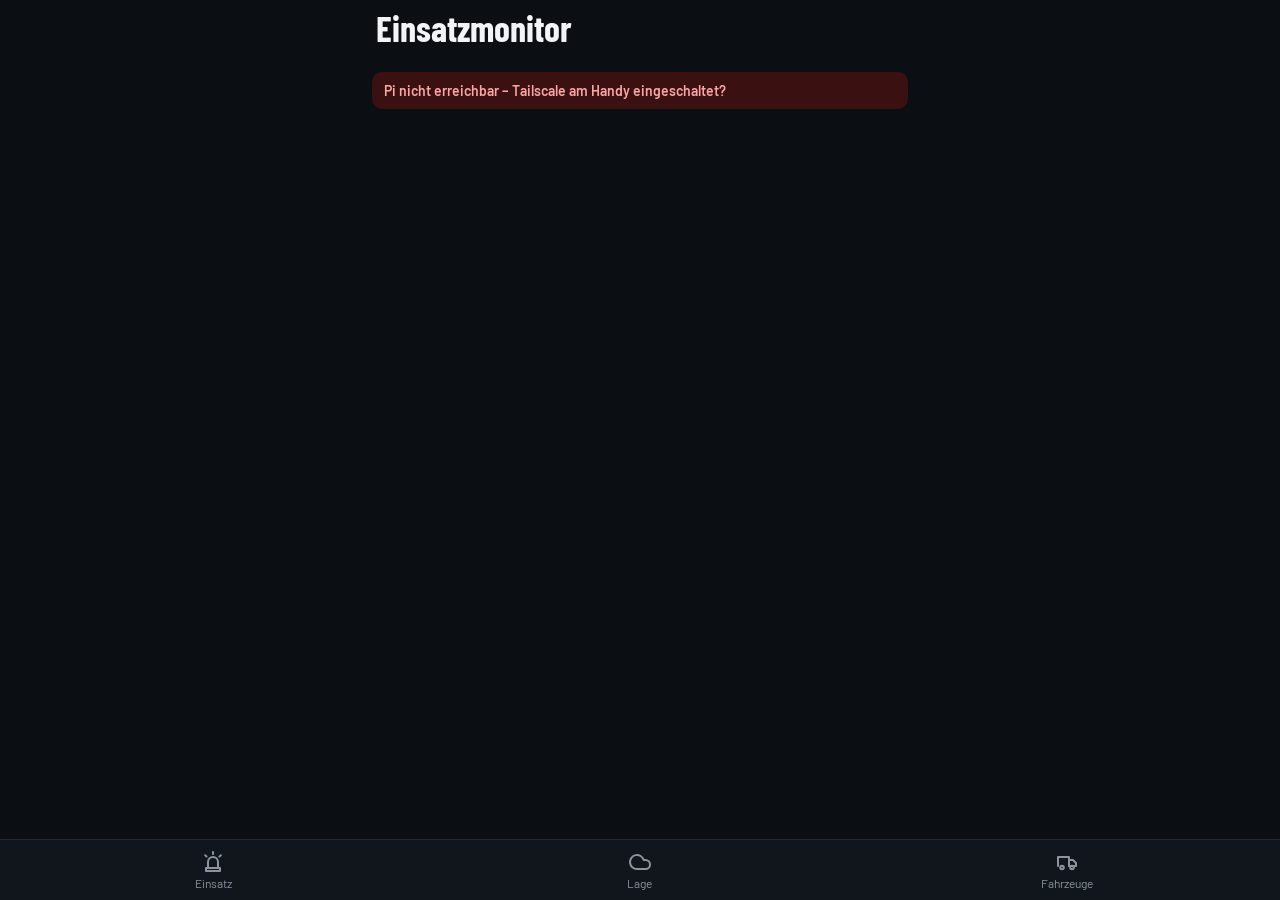
==== mobil/index.html @ 3425c5f1 "Handy-Ansicht des Einsatzmonitors (mobil/): lokaler Server am Pi, nur über Tailscale erreichbar (v0." ====
<!DOCTYPE html>
<html lang="de">
<head>
<meta charset="utf-8">
<meta name="viewport" content="width=device-width, initial-scale=1, viewport-fit=cover">
<meta name="theme-color" content="#0B0E13">
<meta name="apple-mobile-web-app-capable" content="yes">
<meta name="mobile-web-app-capable" content="yes">
<meta name="apple-mobile-web-app-status-bar-style" content="black-translucent">
<meta name="apple-mobile-web-app-title" content="Einsatz">
<meta name="referrer" content="no-referrer">
<link rel="manifest" href="/manifest.webmanifest">
<link rel="apple-touch-icon" href="/icon-180.png">
<title>Einsatzmonitor</title>
<style>
@font-face { font-family: B; font-weight: 400; src: url(/fonts/barlow-latin-400-normal.woff2) format('woff2'); font-display: swap; }
@font-face { font-family: B; font-weight: 500; src: url(/fonts/barlow-latin-500-normal.woff2) format('woff2'); font-display: swap; }
@font-face { font-family: B; font-weight: 600; src: url(/fonts/barlow-latin-600-normal.woff2) format('woff2'); font-display: swap; }
@font-face { font-family: B; font-weight: 700; src: url(/fonts/barlow-latin-700-normal.woff2) format('woff2'); font-display: swap; }
@font-face { font-family: BC; font-weight: 600; src: url(/fonts/barlow-condensed-latin-600-normal.woff2) format('woff2'); font-display: swap; }
@font-face { font-family: BC; font-weight: 700; src: url(/fonts/barlow-condensed-latin-700-normal.woff2) format('woff2'); font-display: swap; }
@font-face { font-family: BC; font-weight: 800; src: url(/fonts/barlow-condensed-latin-800-normal.woff2) format('woff2'); font-display: swap; }
:root { --bg: #0B0E13; --karte: #161B23; --tief: #0F1319; --linie: #222935; --text: #F2F4F7; --grau: #A9B1BC; --grau2: #6B7684;
  --gruen: #22C55E; --gelb: #FACC15; --orange: #FB923C; --rot: #EF4444; }
* { box-sizing: border-box; -webkit-tap-highlight-color: transparent; }
html, body { margin: 0; background: var(--bg); color: var(--text); font-family: B, -apple-system, BlinkMacSystemFont, sans-serif; }
body { padding-bottom: calc(70px + env(safe-area-inset-bottom)); min-height: 100vh; }
.cond { font-family: BC, 'Arial Narrow', sans-serif; }
#app { max-width: 560px; margin: 0 auto; }
.kopf { padding: calc(env(safe-area-inset-top) + 10px) 16px 14px; }
main { padding: 12px; display: grid; gap: 12px; }
.card { background: var(--karte); border-radius: 14px; padding: 14px; }
.lab { font-size: 12px; font-weight: 600; letter-spacing: 2px; color: var(--grau); text-transform: uppercase; margin-bottom: 8px; }
.leer { color: var(--grau); font-size: 14px; }
.hinweis { margin: 12px 12px 0; padding: 10px 12px; border-radius: 10px; font-size: 14px; font-weight: 600; background: #3B2A0A; color: #FCD34D; }
.hinweis.rot { background: #3A1010; color: #FCA5A5; }

/* Alarmband */
.band .z1 { display: flex; align-items: baseline; gap: 10px; flex-wrap: wrap; }
.stufe { font-family: BC; font-weight: 800; font-size: 46px; line-height: 1; }
.art { font-family: BC; font-weight: 700; font-size: 26px; line-height: 1.1; }
.band .z2 { display: flex; justify-content: space-between; align-items: center; margin-top: 8px; font-size: 15px; opacity: .95; gap: 8px; }
.timer { font-family: BC; font-weight: 700; font-size: 22px; background: rgba(0,0,0,.25); padding: 2px 10px; border-radius: 6px; }
.band.hell { color: #111827; } .band.hell .timer { background: rgba(0,0,0,.12); }
.mehr { display: flex; gap: 6px; margin-top: 10px; }
.mehr button { font: inherit; font-weight: 700; font-size: 13px; padding: 4px 10px; border-radius: 999px; border: 1px solid rgba(255,255,255,.5); background: transparent; color: inherit; }
.mehr button.an { background: rgba(255,255,255,.9); color: #111827; }

.strasse { font-family: BC; font-weight: 700; font-size: 30px; line-height: 1.05; }
.stadt { font-size: 16px; color: #C8CFD8; margin-top: 2px; }
.zusatz { margin-top: 8px; font-size: 14px; color: var(--gelb); }
.karte { position: relative; height: 200px; border-radius: 10px; margin-top: 12px; overflow: hidden; background: #E9E5DC; }
.karte img { position: absolute; width: 256px; height: 256px; }
.karte .pin { position: absolute; left: 50%; top: 50%; width: 30px; height: 40px; transform: translate(-50%, -100%); }
.karte .nav { position: absolute; right: 8px; bottom: 8px; background: #fff; color: #111; font-weight: 700; font-size: 14px; padding: 8px 12px; border-radius: 8px; box-shadow: 0 2px 6px rgba(0,0,0,.35); text-decoration: none; }
.karte .keine { position: absolute; inset: 0; display: flex; align-items: center; justify-content: center; color: #555; font-size: 14px; }
.mb { font-size: 15px; color: #DDE2E8; line-height: 1.4; }
.chips { display: flex; flex-wrap: wrap; gap: 6px; margin-top: 10px; }
.chip { font-size: 13px; font-weight: 600; padding: 3px 8px; border-radius: 6px; background: #2A3340; }
.chip.warn { background: #F97316; color: #fff; } .chip.stop { background: #DC2626; color: #fff; }

.ampel { display: flex; align-items: center; gap: 12px; flex-wrap: wrap; }
.ampel .dot { width: 18px; height: 18px; border-radius: 50%; flex: none; }
.ampel b { font-family: BC; font-size: 26px; font-weight: 700; }
.ampel span { color: var(--grau); font-size: 14px; }
.zahlen { display: grid; grid-template-columns: repeat(auto-fit, minmax(64px, 1fr)); gap: 8px; margin-top: 12px; }
.zahl { background: var(--tief); border-radius: 10px; padding: 8px 4px; text-align: center; }
.zahl .n { font-family: BC; font-weight: 800; font-size: 30px; line-height: 1; }
.zahl .t { font-size: 11px; color: var(--grau); margin-top: 2px; }
.p { display: flex; align-items: center; gap: 8px; padding: 9px 0; border-top: 1px solid var(--linie); }
.p:first-child { border-top: 0; }
.p .r { width: 24px; flex: none; color: var(--grau2); font-family: BC; font-weight: 700; font-size: 18px; }
.p .nm { font-weight: 600; font-size: 16px; flex: 1; min-width: 0; }
.p .nm small { display: block; color: var(--grau); font-weight: 500; font-size: 12px; }
.tags { display: flex; gap: 4px; flex-wrap: wrap; justify-content: flex-end; }
.f { font-family: BC; font-weight: 700; font-size: 13px; padding: 2px 6px; border-radius: 4px; }
.p.nein { opacity: .45; } .p.nein .nm { text-decoration: line-through; }
.offen { color: var(--grau); font-size: 13px; padding-top: 10px; border-top: 1px solid var(--linie); margin-top: 4px; }

/* Lage */
.uhr { font-family: BC; font-weight: 700; font-size: 58px; line-height: 1; }
.dat { color: var(--grau); font-size: 15px; margin-top: 2px; }
.wet { display: flex; gap: 12px; align-items: center; margin-top: 10px; font-size: 15px; color: #DDE2E8; }
.wet b { font-family: BC; font-size: 32px; color: var(--text); }
.ruhig { display: flex; align-items: center; gap: 10px; font-weight: 600; font-size: 16px; }
.ruhig .dot { width: 12px; height: 12px; border-radius: 50%; background: var(--gruen); }
.zeile { display: flex; gap: 10px; padding: 9px 0; border-top: 1px solid var(--linie); font-size: 15px; align-items: baseline; }
.zeile:first-of-type, .lab + .zeile { border-top: 0; }
.zeile .d { width: 84px; flex: none; color: var(--grau); font-size: 13px; }
.zeile .w { flex: 1; min-width: 0; }
.zeile .w small { display: block; color: var(--grau); font-size: 13px; }
.cd { font-family: BC; font-weight: 700; font-size: 13px; padding: 1px 6px; border-radius: 4px; margin-right: 6px; }
.eigen { color: #FDBA74; font-weight: 700; }
.knopf { display: block; text-align: center; font: inherit; font-weight: 700; font-size: 15px; padding: 12px; border-radius: 10px; border: 0; background: #B3122E; color: #fff; text-decoration: none; width: 100%; }
.knopf.grau { background: #2A3340; }

/* Fahrzeuge */
.fzk .k { display: flex; align-items: baseline; gap: 10px; }
.fzk .k b { font-family: BC; font-size: 26px; font-weight: 800; }
.fzk .st { font-weight: 700; font-size: 15px; }
.fzk .det { color: #DDE2E8; font-size: 14px; margin-top: 6px; }
.fzk .pk { display: inline-block; margin-top: 10px; font-size: 13px; font-weight: 600; padding: 3px 8px; border-radius: 6px; background: #2A3340; color: var(--grau); }
.pk-bald { background: #3B2A0A !important; color: #FCD34D !important; } .pk-rot { background: #3A1010 !important; color: #FCA5A5 !important; }
.fahrten { margin-top: 10px; }
.g { color: #4ADE80; } .y { color: var(--gelb); } .o { color: var(--orange); } .r { color: #F87171; }

.fuss { text-align: center; font-size: 12px; color: var(--grau2); padding: 4px 12px 12px; }
.tabbar { position: fixed; left: 0; right: 0; bottom: 0; display: grid; grid-template-columns: repeat(3, 1fr); background: #11151C; border-top: 1px solid var(--linie);
  padding: 6px 0 calc(6px + env(safe-area-inset-bottom)); text-align: center; z-index: 5; }
.tabbar button { font: inherit; font-size: 12px; color: #8A94A3; background: none; border: 0; padding: 4px 0; position: relative; }
.tabbar button.an { color: #fff; font-weight: 700; }
.tabbar svg { display: block; margin: 0 auto 2px; width: 24px; height: 24px; }
.tabbar .punkt { position: absolute; top: 2px; left: calc(50% + 8px); width: 10px; height: 10px; border-radius: 50%; background: var(--rot); box-shadow: 0 0 8px var(--rot); }
[hidden] { display: none !important; }
</style>
</head>
<body>
<div id="app"><div class="kopf"><div class="leer">wird geladen …</div></div></div>
<nav class="tabbar">
  <button type="button" data-tab="einsatz"><svg viewBox="0 0 24 24" fill="none" stroke="currentColor" stroke-width="2" stroke-linecap="round" stroke-linejoin="round"><path d="M7 18v-6a5 5 0 0 1 10 0v6"/><path d="M5 21h14v-3H5z"/><path d="M12 2v2M4.2 5.2l1.4 1.4M19.8 5.2l-1.4 1.4"/></svg>Einsatz<span class="punkt" hidden></span></button>
  <button type="button" data-tab="lage"><svg viewBox="0 0 24 24" fill="none" stroke="currentColor" stroke-width="2" stroke-linecap="round" stroke-linejoin="round"><path d="M17.5 19H9a7 7 0 1 1 6.7-9h1.8a4.5 4.5 0 1 1 0 9Z"/></svg>Lage</button>
  <button type="button" data-tab="fahrzeuge"><svg viewBox="0 0 24 24" fill="none" stroke="currentColor" stroke-width="2" stroke-linecap="round" stroke-linejoin="round"><path d="M3 16V7h11v9"/><path d="M14 10h4l3 3v3h-7"/><circle cx="7" cy="17.5" r="1.8"/><circle cx="17" cy="17.5" r="1.8"/></svg>Fahrzeuge</button>
</nav>
<script>
(() => {
  // ---------- Hilfen ----------
  const $ = (s) => document.querySelector(s);
  const h = (tag, cls, kids, style) => {
    const e = document.createElement(tag);
    if (cls) e.className = cls;
    if (style) Object.assign(e.style, style);
    (kids || []).forEach((k) => { if (k == null || k === '' || k === false) return; e.appendChild(typeof k === 'string' || typeof k === 'number' ? document.createTextNode(String(k)) : k); });
    return e;
  };
  const norm = (s) => String(s || '').normalize('NFD').replace(/[̀-ͯ]/g, '').replace(/\s+/g, '').toLowerCase();
  const pad = (n) => String(n).padStart(2, '0');
  const WT = ['So', 'Mo', 'Di', 'Mi', 'Do', 'Fr', 'Sa'];
  const hhmm = (t) => { const d = new Date(t); return pad(d.getHours()) + ':' + pad(d.getMinutes()); };
  const tagKurz = (t) => { const d = new Date(t); return WT[d.getDay()] + ' ' + pad(d.getDate()) + '.' + pad(d.getMonth() + 1) + '.'; };
  const gleicherTag = (a, b) => new Date(a).toDateString() === new Date(b).toDateString();
  const wann = (t) => (gleicherTag(t, jetzt()) ? '' : gleicherTag(t, jetzt() + 864e5) ? 'morgen ' : tagKurz(t) + ' ') + hhmm(t);
  const dauer = (ms) => { let s = Math.max(0, Math.floor(ms / 1000)); const hh = Math.floor(s / 3600); s -= hh * 3600; const m = Math.floor(s / 60); s -= m * 60; return (hh ? hh + ':' + pad(m) : pad(m)) + ':' + pad(s); };
  const istHell = (hex) => { const m = String(hex || '').replace('#', '').match(/^(..)(..)(..)$/); if (!m) return false; const [r, g, b] = m.slice(1).map((x) => parseInt(x, 16)); return (0.299 * r + 0.587 * g + 0.114 * b) / 255 > 0.6; };

  let D = null, off = 0, empfangen = 0, letzteJson = '', tab = null, evIdx = 0, gesehen = null, fehler = '';
  const jetzt = () => Date.now() + off;
  const cfg = () => (D && D.cfg) || {};
  const ex = () => (D && D.extra) || {};
  const farbe = (t) => { const f = cfg().farben || {}; return f[String(t || '').charAt(0).toUpperCase()] || f.default || '#4B5563'; };
  const chipStil = (t) => { const c = farbe(t); return istHell(c) ? { background: c, color: '#111827' } : { background: c, color: '#fff' }; };
  const piOk = () => empfangen && jetzt() - empfangen < 30000;
  const leaOk = () => D && D.lea && D.lea.at && jetzt() - D.lea.at < 90000;
  const einsaetze = () => (piOk() && leaOk() && Array.isArray(D.lea.events) ? D.lea.events : []);

  // ---------- Einsatz-Logik (wie am Infoscreen) ----------
  const fnKeys = () => Object.keys(cfg().funktionen || {});
  const fnStil = (s) => { const k = fnKeys().find((x) => norm(x) === norm(s)); return k ? cfg().funktionen[k] : { bg: '#2A3340', fg: '#F2F4F7' }; };
  const fnOrd = (s) => { const i = fnKeys().findIndex((x) => norm(x) === norm(s)); return i < 0 ? 99 : i; };
  const hasFn = (p, k) => (p.functions || []).some((f) => norm(f.shortname) === norm(k));
  const elRank = (p) => { const i = (cfg().elListe || []).findIndex(([v, n]) => norm(v) === norm(p.firstname) && norm(n) === norm(p.lastname)); return i >= 0 ? i + 1 : null; };
  const meldebild = (ev) => {
    let t = String(ev.additionalinformation || '').trim();
    t = t.replace(/^\S+\s+\(\d{1,2}:\d{2}\)\s*/, '').replace(/\s*\(\s*-?\d+\.\d+\s*,\s*-?\d+\.\d+\s*\)\s*$/, '');
    const i = t.indexOf(': ');
    return (i >= 0 ? t.slice(i + 2).trim() : '') || t;
  };
  const ampel = (ja) => {
    const F = cfg().fahrzeug; if (!F) return null;
    const slots = []; F.rollen.forEach((r) => { for (let i = 0; i < r.anzahl; i++) slots.push(r.kuerzel); });
    const n = slots.length, voll = Math.pow(2, n + 1) - 2;
    let best = [], bestS = -1; const used = new Set(), cur = [];
    const score = (a) => a.reduce((s, v, i) => s + (v != null ? Math.pow(2, n - i) : 0), 0);
    const dfs = (i, minJ) => {
      if (bestS === voll) return;
      if (i === n) { const sc = score(cur); if (sc > bestS) { bestS = sc; best = cur.slice(); } return; }
      const wie = i > 0 && slots[i] === slots[i - 1];
      for (let j = wie ? minJ : 0; j < ja.length; j++) {
        if (used.has(j) || !hasFn(ja[j], slots[i])) continue;
        used.add(j); cur.push(j); dfs(i + 1, j + 1); cur.pop(); used.delete(j);
        if (bestS === voll) return;
      }
      cur.push(null); dfs(i + 1, wie ? minJ : 0); cur.pop();
    };
    dfs(0, 0);
    const rows = F.rollen.map((r) => { const ist = best.filter((v, i) => v != null && slots[i] === r.kuerzel).length; return { k: r.kuerzel, ist, soll: r.anzahl, ok: ist >= r.anzahl, pflicht: r.pflicht }; });
    const gesOk = ja.length >= (F.mindestGesamt || 0);
    let status = 'besetzbar';
    if (rows.some((r) => r.pflicht && !r.ok)) status = 'nicht besetzbar';
    else if (rows.some((r) => !r.ok) || !gesOk) status = 'knapp';
    return { rows, status, name: F.name, besatzung: F.besatzung };
  };

  // ---------- Karte ----------
  const koord = (ev) => {
    const l = ev.location || {}; const a = Number(l.x), b = Number(l.y);
    if (!isFinite(a) || !isFinite(b) || (!a && !b)) return null;
    return { lat: Math.max(a, b), lon: Math.min(a, b) };
  };
  const navLink = (k, adr) => /iPhone|iPad|iPod|Macintosh/.test(navigator.userAgent)
    ? 'https://maps.apple.com/?daddr=' + k.lat + ',' + k.lon + '&dirflg=d'
    : 'https://www.google.com/maps/dir/?api=1&destination=' + k.lat + ',' + k.lon;
  const karte = (ev) => {
    const box = h('div', 'karte'); const k = koord(ev);
    if (!k) { box.appendChild(h('div', 'keine', ['Keine Koordinaten'])); return box; }
    const z = cfg().karteZoom || 16, size = 256, scale = size * Math.pow(2, z);
    const px = ((k.lon + 180) / 360) * scale;
    const r = (k.lat * Math.PI) / 180;
    const py = ((1 - Math.log(Math.tan(r) + 1 / Math.cos(r)) / Math.PI) / 2) * scale;
    requestAnimationFrame(() => {
      const w = box.clientWidth || 360, ht = box.clientHeight || 200;
      for (let tx = Math.floor((px - w / 2) / size); tx <= Math.floor((px + w / 2) / size); tx++) {
        for (let ty = Math.floor((py - ht / 2) / size); ty <= Math.floor((py + ht / 2) / size); ty++) {
          const img = document.createElement('img'); img.alt = ''; img.referrerPolicy = 'no-referrer';
          img.onerror = () => { img.style.visibility = 'hidden'; };
          img.src = (cfg().karteUrl || '').replace('{z}', z).replace('{x}', tx).replace('{y}', ty);
          img.style.left = Math.round(tx * size - px + w / 2) + 'px'; img.style.top = Math.round(ty * size - py + ht / 2) + 'px';
          box.insertBefore(img, box.firstChild);
        }
      }
    });
    const pin = document.createElementNS('http://www.w3.org/2000/svg', 'svg');
    pin.setAttribute('viewBox', '0 0 30 40'); pin.setAttribute('class', 'pin');
    pin.innerHTML = '<path d="M15 39C6 27 2 21 2 14a13 13 0 0 1 26 0c0 7-4 13-13 25z" fill="#B3122E" stroke="#fff" stroke-width="2"/><circle cx="15" cy="14" r="5" fill="#fff"/>';
    box.appendChild(pin);
    const a = h('a', 'nav', ['Navigation ↗']); a.href = navLink(k); a.target = '_blank'; a.rel = 'noopener';
    box.appendChild(a);
    return box;
  };

  // ---------- Ansicht: Einsatz ----------
  const refs = {};
  const renderEinsatz = (app) => {
    const evs = einsaetze();
    if (!evs.length) { renderKeinEinsatz(app); return; }
    if (evIdx >= evs.length) evIdx = 0;
    const ev = evs[evIdx], c = farbe(ev.eventtype);
    refs.timer = h('span', 'timer cond', [dauer(jetzt() - ev.alarmtime)]); refs.alarm = ev.alarmtime;
    const gruppen = (ev.alarmedalarmgroups || []).map((g) => String(g.name || g.id).replace(/\s*-\s*Sammelruf$/i, ''))
      .filter((g) => !(cfg().eigeneFF && norm(g).indexOf(norm(cfg().eigeneFF)) !== -1));
    const band = h('div', 'kopf band' + (istHell(c) ? ' hell' : ''), [
      h('div', 'z1', [h('span', 'stufe', [ev.eventtype || '–']), h('span', 'art', [ev.eventtypetext || 'Einsatz'])]),
      h('div', 'z2', [h('span', null, ['Alarm ' + (ev.alarmtime ? hhmm(ev.alarmtime) : '–')]), refs.timer]),
      evs.length > 1 ? h('div', 'mehr', evs.map((e, i) => { const b = h('button', i === evIdx ? 'an' : '', [(i + 1) + ' · ' + (e.eventtype || '')]); b.type = 'button'; b.onclick = () => { evIdx = i; zeichnen(true); }; return b; })) : null
    ], { background: c });

    const loc = ev.location || {};
    const strasse = [loc.street, loc.housenumber].filter(Boolean).join(' ') || loc.objectname || loc.city || 'Einsatzort siehe Meldebild';
    const ort = [loc.zipcode, loc.city].filter(Boolean).join(' ');
    const zusatz = [loc.street ? loc.objectname : '', loc.additionalinfo].filter(Boolean).join(' · ');

    const uwz = (ex().uwz || []).filter((w) => w.tag === 'heute');
    const maengel = (ex().fahrzeugStatus || []).filter((x) => x.bereit && x.bereit !== 'ja');
    const warn = uwz.map((w) => h('span', 'chip warn', ['⚠ ' + w.art]))
      .concat(maengel.map((x) => h('span', 'chip ' + (x.bereit === 'nein' ? 'stop' : 'warn'), ['⚠ ' + x.fahrzeug + ' ' + (x.bereit === 'nein' ? 'nicht einsatzbereit' : 'eingeschränkt') + (x.mangel ? ': ' + x.mangel : '')])));

    const alle = ev.alarmedpersons || [];
    const ja = alle.filter((p) => p.response && p.response.basicresponse === 'Ja');
    const nein = alle.filter((p) => p.response && p.response.basicresponse && p.response.basicresponse !== 'Ja');
    const offen = alle.filter((p) => !p.response || !p.response.basicresponse);
    const gereiht = ja.map((p) => ({ p, rank: elRank(p), t: (p.response && p.response.timestamp) || 0 }))
      .sort((x, y) => (x.rank != null && y.rank != null ? x.rank - y.rank : x.rank != null ? -1 : y.rank != null ? 1 : x.t - y.t));
    const am = ampel(ja);
    const amFarbe = am ? (am.status === 'besetzbar' ? 'var(--gruen)' : am.status === 'knapp' ? 'var(--orange)' : 'var(--rot)') : null;
    const zahlen = [h('div', 'zahl', [h('div', 'n cond', [ja.length]), h('div', 't', [ja.length === 1 ? 'Zusage' : 'Zusagen'])])]
      .concat((cfg().fahrzeug && cfg().fahrzeug.rollen ? cfg().fahrzeug.rollen.map((r) => r.kuerzel) : fnKeys()).map((k) => ({ k, n: ja.filter((p) => hasFn(p, k)).length }))
        .map((x) => h('div', 'zahl', [h('div', 'n cond', [x.n]), h('div', 't', [x.k === 'C' ? 'C-Fahrer' : x.k])])));
    const tags = (p) => h('div', 'tags', (p.functions || []).slice().sort((a, b) => fnOrd(a.shortname) - fnOrd(b.shortname))
      .map((f) => { const s = fnStil(f.shortname); return h('span', 'f', [f.shortname], { background: s.bg, color: s.fg }); }));
    const name = (p) => [p.firstname, p.lastname].filter(Boolean).join(' ');
    const personen = gereiht.map((x) => h('div', 'p', [
      h('span', 'r', [x.rank != null ? String(x.rank) : '']),
      h('span', 'nm', [name(x.p), h('small', null, [(x.p.response.freetext || '') || (x.t ? 'zugesagt ' + hhmm(x.t) : '')])]),
      tags(x.p)
    ])).concat(nein.map((p) => h('div', 'p nein', [h('span', 'r'), h('span', 'nm', [name(p)]), tags(p)])));

    app.append(band, h('main', null, [
      h('div', 'card', [h('div', 'lab', ['Wohin']), h('div', 'strasse cond', [strasse]), ort ? h('div', 'stadt', [ort]) : null,
        zusatz ? h('div', 'zusatz', ['⚠ ' + zusatz]) : null, karte(ev)]),
      h('div', 'card', [h('div', 'lab', ['Was']), h('div', 'mb', [meldebild(ev)]),
        gruppen.length ? h('div', 'mb', [h('span', null, ['Mitalarmiert: ' + gruppen.join(', ')], { color: 'var(--grau)' })]) : null,
        warn.length ? h('div', 'chips', warn) : null]),
      h('div', 'card', [
        h('div', 'lab', ['Wer kommt' + (am ? ' · ' + am.name + (am.besatzung ? ' ' + am.besatzung : '') : '')]),
        am ? h('div', 'ampel', [h('span', 'dot', null, { background: amFarbe, boxShadow: '0 0 12px ' + amFarbe }), h('b', 'cond', [am.status]),
          h('span', null, [am.rows.map((r) => r.k + ' ' + (r.ok ? '✓' : r.ist + '/' + r.soll)).join(' · ')])]) : null,
        h('div', 'zahlen', zahlen)
      ]),
      h('div', 'card', [
        personen.length ? h('div', null, personen) : h('div', 'leer', ['Noch keine Zusagen']),
        offen.length ? h('div', 'offen', [offen.length + ' ohne Rückmeldung: ' + offen.map(name).join(', ')]) : null
      ])
    ]));
  };
  const renderKeinEinsatz = (app) => {
    refs.timer = null;
    const hist = ((D && D.lea && D.lea.history) || []).slice(0, 5);
    refs.uhr = h('div', 'uhr cond', [hhmm(jetzt())]);
    app.append(h('div', 'kopf', [refs.uhr, h('div', 'dat', ['Einsatz'])]), h('main', null, [
      h('div', 'card', [h('div', 'ruhig', [h('span', 'dot', null, leaOk() ? null : { background: 'var(--grau2)' }), leaOk() ? 'Kein laufender Einsatz' : 'Kein aktueller LEA-Stand'])]),
      h('div', 'card', [h('div', 'lab', ['Letzte Einsätze'])].concat(hist.length ? hist.map(histZeile) : [h('div', 'leer', ['noch keine Daten'])]))
    ]));
  };
  const histZeile = (ev) => {
    const l = ev.location || {};
    const wo = [[l.street, l.housenumber].filter(Boolean).join(' '), l.city].filter(Boolean).join(', ') || l.objectname || '';
    return h('div', 'zeile', [h('span', 'd', [ev.alarmtime ? tagKurz(ev.alarmtime) + ' ' + hhmm(ev.alarmtime) : '']),
      h('span', 'w', [h('span', 'cd', [ev.eventtype || '–'], chipStil(ev.eventtype)), ev.eventtypetext || '', wo ? h('small', null, [wo]) : null])]);
  };

  // ---------- Ansicht: Lage ----------
  const WETTER = { 0: 'klar', 1: 'überwiegend klar', 2: 'teils bewölkt', 3: 'bewölkt', 45: 'Nebel', 48: 'Raureifnebel', 51: 'leichter Niesel', 53: 'Niesel', 55: 'starker Niesel',
    56: 'gefrierender Niesel', 57: 'gefrierender Niesel', 61: 'leichter Regen', 63: 'Regen', 65: 'starker Regen', 66: 'gefrierender Regen', 67: 'gefrierender Regen',
    71: 'leichter Schneefall', 73: 'Schneefall', 75: 'starker Schneefall', 77: 'Schneegriesel', 80: 'Regenschauer', 81: 'Regenschauer', 82: 'heftige Schauer',
    85: 'Schneeschauer', 86: 'Schneeschauer', 95: 'Gewitter', 96: 'Gewitter mit Hagel', 99: 'Gewitter mit Hagel' };
  const RICHT = ['N', 'NO', 'O', 'SO', 'S', 'SW', 'W', 'NW'];
  const UWZ = ['Vorwarnung', 'Gelb', 'Orange', 'Rot', 'Violett'];
  const ohneEmoji = (t) => String(t || '').replace(/[\p{Extended_Pictographic}\u{1F3FB}-\u{1F3FF}‍️]/gu, '').replace(/\s{2,}/g, ' ').trim();
  const renderLage = (app) => {
    refs.timer = null;
    const e = ex(), n = jetzt();
    const w = e.wetter && n - e.wetter.at < 3600e3 ? e.wetter : null;
    refs.uhr = h('div', 'uhr cond', [hhmm(n)]);
    const kopf = h('div', 'kopf', [refs.uhr,
      h('div', 'dat', [new Date(n).toLocaleDateString('de-AT', { weekday: 'long', day: 'numeric', month: 'long', year: 'numeric' })]),
      w ? h('div', 'wet', [h('b', null, [Math.round(w.temp) + '°']), h('span', null, [(WETTER[w.code] || '') + ' · Wind ' + (w.dir != null ? RICHT[Math.round((((w.dir % 360) + 360) % 360) / 45) % 8] + ' ' : '') + Math.round(w.wind) + ' km/h, Böen ' + Math.round(w.boeen)])]) : null
    ], { background: 'var(--karte)' });
    const evs = einsaetze();
    const status = evs.length
      ? h('button', 'knopf', [evs.length === 1 ? 'Laufender Einsatz: ' + (evs[0].eventtype || '') + ' ' + (evs[0].eventtypetext || '') : evs.length + ' laufende Einsätze'])
      : h('div', 'ruhig', [h('span', 'dot', null, leaOk() ? null : { background: 'var(--grau2)' }), leaOk() ? 'Kein laufender Einsatz' : 'Kein aktueller LEA-Stand']);
    if (evs.length) status.onclick = () => wechseln('einsatz');
    const hist = ((D && D.lea && D.lea.history) || []).slice(0, 1);
    const warn = (e.uwz || []).map((x) => h('span', 'chip', ['⚠ ' + (x.tag === 'heute' ? 'Heute' : 'Morgen') + ' · ' + x.art + ' · ' + UWZ[Math.max(0, Math.min(4, x.stufe))]],
      { background: ['#94A3B8', '#FACC15', '#F97316', '#DC2626', '#9333EA'][Math.max(0, Math.min(4, x.stufe))], color: x.stufe === 1 ? '#111827' : '#fff' }));

    // Ausgerückt im Bezirk (WASTL + LSZ), eigene FF zuerst
    const wa = e.wastl && n - e.wastl.at < 30 * 60000 ? e.wastl : null;
    const ls = e.lsz && n - e.lsz.at < 30 * 60000 ? e.lsz : null;
    const eigen = (x) => cfg().eigeneFF && norm(x).indexOf(norm(cfg().eigeneFF)) !== -1;
    const kurzZeit = (z) => { const d = /(\d{2})\.(\d{2})\.\d{4}\s+(\d{2}):(\d{2})/.exec(z || ''); if (d) return d[1] + '.' + d[2] + '. ' + d[3] + ':' + d[4]; const u = /([<~>]\s*\d+)\s*std/i.exec(z || ''); return u ? u[1].replace(/\s+/g, ' ') + ' Std.' : ''; };
    const ffs = ((wa && wa.feuerwehren) || []).map((f) => Object.assign({ bezirk: 'BL' }, f)).concat((ls && ls.feuerwehren) || [])
      .sort((a, b) => (eigen(b.name) ? 1 : 0) - (eigen(a.name) ? 1 : 0));
    const bezirk = !wa && !ls ? [h('div', 'leer', ['keine aktuellen Daten'])]
      : ffs.length ? ffs.map((f) => h('div', 'zeile', [h('span', 'd', [f.dauer ? f.dauer.replace(/\s*h$/, ' Std.') : kurzZeit(f.zeit)]),
        h('span', 'w' + (eigen(f.name) ? ' eigen' : ''), [h('span', 'cd', [f.stufe || '–'], chipStil(f.stufe)), f.name + (f.bezirk ? ' (' + f.bezirk + ')' : ''), f.text ? h('small', null, [f.text]) : null])]))
        : [h('div', 'ruhig', [h('span', 'dot'), 'Keine Feuerwehr im Einsatz'])];

    // Pegel
    const pg = e.pegel && n - e.pegel.at < 3600e3 ? e.pegel : null;
    // Termine
    const seen = new Set();
    const termine = (cfg().termine || []).concat(e.kalender || []).map((t) => ({ d: new Date(t.start), titel: t.titel, ganz: t.ganztags }))
      .filter((t) => !isNaN(t.d) && t.d.getTime() > n - 2 * 3600e3).sort((a, b) => a.d - b.d)
      .filter((t) => { const k = t.d.getTime() + t.titel; if (seen.has(k)) return false; seen.add(k); return true; }).slice(0, cfg().termineAnzahl || 6)
      .map((t) => h('div', 'zeile', [h('span', 'd', [tagKurz(t.d.getTime()) + (t.ganz ? '' : ' ' + hhmm(t.d.getTime()))]), h('span', 'w', [ohneEmoji(t.titel)])]));

    app.append(kopf, h('main', null, [
      warn.length ? h('div', 'chips', warn) : null,
      h('div', 'card', [status].concat(hist.length ? [h('div', 'lab', ['Letzter Einsatz'], { marginTop: '12px' }), histZeile(hist[0])] : [])),
      h('div', 'card', [h('div', 'lab', ['Ausgerückt im Bezirk'])].concat(bezirk)),
      fahrzeugKurz(),
      pg ? h('div', 'card', [h('div', 'lab', ['Pegel ' + ((cfg().pegel && cfg().pegel.name) || '')]), h('div', 'mb', [Math.round(pg.wert) + ' cm' + (pg.prognose != null ? ' · Prognose ' + Math.round(pg.prognose) + ' cm' : '')])]) : null,
      h('div', 'card', [h('div', 'lab', ['Nächste Termine'])].concat(termine.length ? termine : [h('div', 'leer', ['keine Termine'])]))
    ]));
  };

  // ---------- Fahrzeuge ----------
  const pickerl = (pk, fz) => {
    if (!pk) return null;
    const lkw = (cfg().pickerlLkw || []).some((x) => norm(x) === norm(fz));
    const n = jetzt(), ende = new Date(pk.y, pk.m, 0, 23, 59).getTime(), ab = new Date(pk.y, pk.m - 1 - (lkw ? 3 : 1), 1).getTime();
    const t = 'Pickerl ' + pad(pk.m) + '/' + String(pk.y).slice(2);
    if (n > ende) return (lkw || n > new Date(pk.y, pk.m + 4, 0, 23, 59).getTime()) ? { t: t + ' abgelaufen', c: 'pk-rot' } : { t: t + ' – Toleranz', c: 'pk-rot' };
    return n >= ab ? { t: t + ' fällig', c: 'pk-bald' } : { t, c: '' };
  };
  const fzInfo = (fz) => {
    const n = jetzt(), fb = Array.isArray(ex().fahrtenbuch) ? ex().fahrtenbuch : [];
    const mine = fb.filter((e) => norm(e.fahrzeug) === norm(fz)).sort((a, b) => a.von - b.von);
    const st = (ex().fahrzeugStatus || []).find((x) => norm(x.fahrzeug) === norm(fz));
    const unterwegs = mine.find((e) => e.von <= n && e.bis >= n);
    const kommend = mine.filter((e) => e.von > n);
    let cls = 'g', status = 'frei', detail = unterwegs ? [unterwegs.name, unterwegs.zweck].filter(Boolean).join(' · ') : '';
    if (unterwegs) { cls = 'y'; status = 'unterwegs bis ' + wann(unterwegs.bis); }
    if (st && st.bereit && st.bereit !== 'ja') {
      cls = st.bereit === 'nein' ? 'r' : 'o';
      status = (st.bereit === 'nein' ? 'nicht einsatzbereit' : 'eingeschränkt') + (unterwegs ? ' · unterwegs bis ' + wann(unterwegs.bis) : '');
    }
    return { cls, status, detail, unterwegs, kommend, st, pk: pickerl(st && st.pickerl, fz) };
  };
  const fahrzeugKurz = () => {
    const fzs = cfg().fahrzeuge || []; if (!fzs.length) return null;
    return h('div', 'card', [h('div', 'lab', ['Fahrzeuge'])].concat(fzs.map((fz) => {
      const i = fzInfo(fz);
      const zusatz = i.st && i.st.mangel ? i.st.mangel : i.detail ? i.detail : i.kommend[0] ? 'nächste: ' + wann(i.kommend[0].von) + ' · ' + i.kommend[0].name : '';
      return h('div', 'zeile', [h('span', 'd cond', [fz], { fontSize: '18px', fontWeight: 700, color: 'var(--text)', width: '64px' }),
        h('span', 'w ' + i.cls, ['● ' + i.status, zusatz ? h('small', null, [zusatz]) : null])]);
    })));
  };
  const renderFahrzeuge = (app) => {
    refs.timer = null;
    const fzs = cfg().fahrzeuge || [];
    const karten = fzs.map((fz) => {
      const i = fzInfo(fz);
      return h('div', 'card fzk', [
        h('div', 'k', [h('b', null, [fz]), h('span', 'st ' + i.cls, ['● ' + i.status])]),
        i.st && i.st.mangel ? h('div', 'det', ['⚠ ' + i.st.mangel]) : null,
        i.unterwegs ? h('div', 'det', [i.detail + ' · seit ' + wann(i.unterwegs.von)]) : null,
        i.kommend.length ? h('div', 'fahrten', [h('div', 'lab', ['Gebucht'])].concat(i.kommend.slice(0, 5).map((e) =>
          h('div', 'zeile', [h('span', 'd', [wann(e.von)]), h('span', 'w', [e.name || '–', h('small', null, ['bis ' + wann(e.bis) + (e.zweck ? ' · ' + e.zweck : '')])])])))) : h('div', 'det', [h('span', null, ['keine Buchungen in den nächsten Tagen'], { color: 'var(--grau)' })]),
        i.pk ? h('span', 'pk ' + i.pk.c, [i.pk.t]) : null
      ]);
    });
    const url = cfg().fahrtenbuchFormUrl;
    let knopf = null;
    if (url) { knopf = h('a', 'knopf grau', ['Buchen / Kommando öffnen ↗']); knopf.href = url; knopf.target = '_blank'; knopf.rel = 'noopener'; }
    app.append(h('div', 'kopf', [h('div', 'uhr cond', ['Fahrzeuge'], { fontSize: '40px' })]), h('main', null, karten.concat([knopf])));
  };

  // ---------- Zeichnen ----------
  const zeichnen = (immer) => {
    const app = $('#app');
    const y = window.scrollY;
    app.textContent = '';
    if (fehler && !D) { app.append(h('div', 'kopf', [h('div', 'uhr cond', ['Einsatzmonitor'], { fontSize: '36px' })]), h('div', 'hinweis rot', [fehler])); return; }
    if (!D) { app.append(h('div', 'kopf', [h('div', 'leer', ['Noch keine Daten vom Pi. Läuft der Infoscreen?'])])); return; }
    if (!piOk()) app.append(h('div', 'hinweis rot', ['Keine Verbindung zum Pi seit ' + (empfangen ? wann(empfangen) : '–') + (fehler ? ' (' + fehler + ')' : '') + '. Angezeigt wird der letzte Stand.']));
    else if (!leaOk()) app.append(h('div', 'hinweis', ['Am Pi kommen gerade keine LEA-Daten an. Einsätze werden nicht angezeigt.']));
    if (tab === 'einsatz') renderEinsatz(app);
    else if (tab === 'fahrzeuge') renderFahrzeuge(app);
    else renderLage(app);
    app.append(h('div', 'fuss', ['Stand ' + (empfangen ? hhmm(empfangen) + ':' + pad(new Date(empfangen).getSeconds()) : '–') + ' · lea-skin ' + (ex().version || '?')]));
    document.querySelectorAll('.tabbar button').forEach((b) => b.classList.toggle('an', b.dataset.tab === tab));
    $('.tabbar .punkt').hidden = !einsaetze().length;
    if (!immer) window.scrollTo(0, y);
  };
  const wechseln = (t) => { tab = t; try { sessionStorage.setItem('tab', t); } catch (e) {} zeichnen(true); window.scrollTo(0, 0); };
  document.querySelectorAll('.tabbar button').forEach((b) => { b.onclick = () => wechseln(b.dataset.tab); });

  // ---------- Daten holen ----------
  const laden = async () => {
    try {
      const r = await fetch('/data', { cache: 'no-store' });
      if (!r.ok) throw new Error('Server ' + r.status);
      const j = await r.json();
      off = j.jetzt - Date.now(); empfangen = j.empfangen; fehler = '';
      const s = JSON.stringify(j.d);
      const neu = s !== letzteJson;
      if (neu) { letzteJson = s; D = j.d; }
      // neuer Einsatz -> auf „Einsatz“ springen
      const ids = einsaetze().map((e) => e.id || (e.alarmtime + ':' + e.eventtype));
      if (gesehen === null) { gesehen = new Set(ids); if (ids.length) tab = 'einsatz'; }
      else if (ids.some((id) => !gesehen.has(id))) { ids.forEach((id) => gesehen.add(id)); tab = 'einsatz'; evIdx = 0; try { navigator.vibrate && navigator.vibrate([300, 150, 300]); } catch (e) {} zeichnen(true); window.scrollTo(0, 0); return; }
      if (neu || !tab) { if (!tab) tab = 'lage'; zeichnen(); }
    } catch (e) {
      fehler = 'Pi nicht erreichbar – Tailscale am Handy eingeschaltet?';
      if (!tab) tab = 'lage';
      zeichnen();
    }
  };
  try { tab = sessionStorage.getItem('tab'); } catch (e) {}
  laden();
  let timer = setInterval(laden, 5000);
  document.addEventListener('visibilitychange', () => {
    clearInterval(timer);
    if (document.visibilityState === 'visible') { laden(); timer = setInterval(laden, 5000); }
  });
  setInterval(() => {
    if (refs.timer && refs.alarm) refs.timer.textContent = dauer(jetzt() - refs.alarm);
    if (refs.uhr && refs.uhr.isConnected) refs.uhr.textContent = hhmm(jetzt());
  }, 1000);
})();
</script>
</body>
</html>
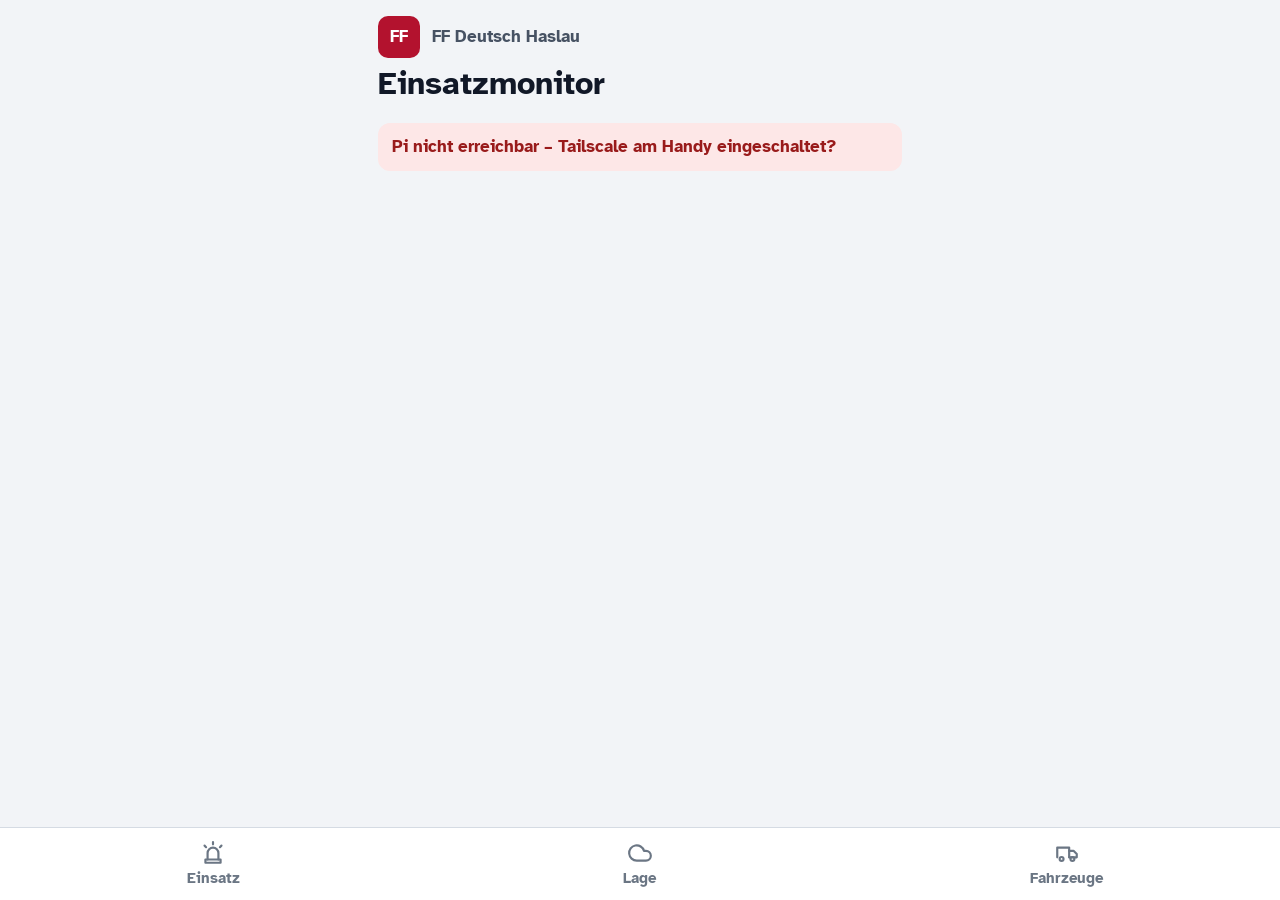
==== commit ca919c15: "Handy-Ansicht (mobil/) im Stil der neuen Mitglieder-App: Atkinson Hyperlegible, hell/dunkel automati" ====
--- a/mobil/index.html
+++ b/mobil/index.html
@@ -3,114 +3,161 @@
 <head>
 <meta charset="utf-8">
 <meta name="viewport" content="width=device-width, initial-scale=1, viewport-fit=cover">
-<meta name="theme-color" content="#0B0E13">
+<meta name="theme-color" content="#F2F4F7" media="(prefers-color-scheme: light)">
+<meta name="theme-color" content="#0F1318" media="(prefers-color-scheme: dark)">
 <meta name="apple-mobile-web-app-capable" content="yes">
 <meta name="mobile-web-app-capable" content="yes">
-<meta name="apple-mobile-web-app-status-bar-style" content="black-translucent">
 <meta name="apple-mobile-web-app-title" content="Einsatz">
 <meta name="referrer" content="no-referrer">
 <link rel="manifest" href="/manifest.webmanifest">
 <link rel="apple-touch-icon" href="/icon-180.png">
 <title>Einsatzmonitor</title>
 <style>
-@font-face { font-family: B; font-weight: 400; src: url(/fonts/barlow-latin-400-normal.woff2) format('woff2'); font-display: swap; }
-@font-face { font-family: B; font-weight: 500; src: url(/fonts/barlow-latin-500-normal.woff2) format('woff2'); font-display: swap; }
-@font-face { font-family: B; font-weight: 600; src: url(/fonts/barlow-latin-600-normal.woff2) format('woff2'); font-display: swap; }
-@font-face { font-family: B; font-weight: 700; src: url(/fonts/barlow-latin-700-normal.woff2) format('woff2'); font-display: swap; }
-@font-face { font-family: BC; font-weight: 600; src: url(/fonts/barlow-condensed-latin-600-normal.woff2) format('woff2'); font-display: swap; }
-@font-face { font-family: BC; font-weight: 700; src: url(/fonts/barlow-condensed-latin-700-normal.woff2) format('woff2'); font-display: swap; }
-@font-face { font-family: BC; font-weight: 800; src: url(/fonts/barlow-condensed-latin-800-normal.woff2) format('woff2'); font-display: swap; }
-:root { --bg: #0B0E13; --karte: #161B23; --tief: #0F1319; --linie: #222935; --text: #F2F4F7; --grau: #A9B1BC; --grau2: #6B7684;
-  --gruen: #22C55E; --gelb: #FACC15; --orange: #FB923C; --rot: #EF4444; }
+@font-face { font-family: A; font-weight: 400; src: url(/fonts/atkinson-hyperlegible-latin-400-normal.woff2) format('woff2'); font-display: swap; }
+@font-face { font-family: A; font-weight: 700; src: url(/fonts/atkinson-hyperlegible-latin-700-normal.woff2) format('woff2'); font-display: swap; }
+/* gleiche Farben und Bausteine wie die Handy-App (apps-script/Buchung.html) */
+:root { --bg: #F2F4F7; --karte: #FFFFFF; --tief: #E9EDF2; --linie: #D5DBE3; --text: #111827; --grau: #475263; --grau2: #6B7684;
+  --rotbtn: #B3122E; --gruen: #15803D; --gruen-t: #166534; --gruen-bg: #E3F4E8; --gelb: #D97706; --gelb-t: #8A3B0A; --gelb-bg: #FEF3C7;
+  --orange: #D97706; --rot: #DC2626; --rot-t: #991B1B; --rot-bg: #FDE7E7; --tab: #FFFFFF; }
+@media (prefers-color-scheme: dark) {
+  :root { --bg: #0F1318; --karte: #1A2028; --tief: #262E39; --linie: #38414E; --text: #F3F4F6; --grau: #B4BCC8; --grau2: #8A94A3;
+    --rotbtn: #C81E3A; --gruen: #22C55E; --gruen-t: #7EE2A8; --gruen-bg: #12301E; --gelb: #F59E0B; --gelb-t: #FCD34D; --gelb-bg: #3A2E10;
+    --orange: #FB923C; --rot: #EF4444; --rot-t: #FCA5A5; --rot-bg: #3A1A1A; --tab: #161B23; }
+}
 * { box-sizing: border-box; -webkit-tap-highlight-color: transparent; }
-html, body { margin: 0; background: var(--bg); color: var(--text); font-family: B, -apple-system, BlinkMacSystemFont, sans-serif; }
-body { padding-bottom: calc(70px + env(safe-area-inset-bottom)); min-height: 100vh; }
-.cond { font-family: BC, 'Arial Narrow', sans-serif; }
+html, body { margin: 0; background: var(--bg); color: var(--text); font: 19px/1.4 A, 'Atkinson Hyperlegible', -apple-system, BlinkMacSystemFont, 'Segoe UI', Roboto, sans-serif; -webkit-text-size-adjust: 100%; }
+body { padding-bottom: calc(84px + env(safe-area-inset-bottom)); min-height: 100vh; }
+.cond { font-family: inherit; }
 #app { max-width: 560px; margin: 0 auto; }
-.kopf { padding: calc(env(safe-area-inset-top) + 10px) 16px 14px; }
-main { padding: 12px; display: grid; gap: 12px; }
-.card { background: var(--karte); border-radius: 14px; padding: 14px; }
-.lab { font-size: 12px; font-weight: 600; letter-spacing: 2px; color: var(--grau); text-transform: uppercase; margin-bottom: 8px; }
-.leer { color: var(--grau); font-size: 14px; }
-.hinweis { margin: 12px 12px 0; padding: 10px 12px; border-radius: 10px; font-size: 14px; font-weight: 600; background: #3B2A0A; color: #FCD34D; }
-.hinweis.rot { background: #3A1010; color: #FCA5A5; }
-
-/* Alarmband */
-.band .z1 { display: flex; align-items: baseline; gap: 10px; flex-wrap: wrap; }
-.stufe { font-family: BC; font-weight: 800; font-size: 46px; line-height: 1; }
-.art { font-family: BC; font-weight: 700; font-size: 26px; line-height: 1.1; }
-.band .z2 { display: flex; justify-content: space-between; align-items: center; margin-top: 8px; font-size: 15px; opacity: .95; gap: 8px; }
-.timer { font-family: BC; font-weight: 700; font-size: 22px; background: rgba(0,0,0,.25); padding: 2px 10px; border-radius: 6px; }
+.kopf { padding: calc(env(safe-area-inset-top) + 16px) 18px 6px; }
+.marke { display: flex; align-items: center; gap: 12px; margin-bottom: 8px; }
+.logo { flex: none; width: 42px; height: 42px; border-radius: 10px; background: var(--rotbtn); color: #fff; display: flex; align-items: center; justify-content: center; font-weight: 700; font-size: 17px; }
+.marke span { font-size: 17px; font-weight: 700; color: var(--grau); }
+.titel { font-size: 32px; font-weight: 700; line-height: 1.15; margin: 4px 0 2px; }
+main { padding: 12px 18px; display: grid; gap: 14px; }
+.card { background: var(--karte); border: 1px solid var(--linie); border-radius: 18px; padding: 16px; }
+.lab { font-size: 17px; font-weight: 700; color: var(--grau); margin-bottom: 8px; }
+.leer { color: var(--grau); font-size: 17px; }
+.hinweis { margin: 12px 18px 0; padding: 12px 14px; border-radius: 12px; font-size: 17px; font-weight: 700; background: var(--gelb-bg); color: var(--gelb-t); }
+.hinweis.rot { background: var(--rot-bg); color: var(--rot-t); }
+
+/* Alarmband – Farbe der Alarmstufe */
+.band { margin: calc(env(safe-area-inset-top) + 12px) 18px 0; border-radius: 20px; padding: 18px; color: #fff; }
+.band .z1 { display: flex; align-items: baseline; gap: 12px; flex-wrap: wrap; }
+.stufe { font-weight: 700; font-size: 44px; line-height: 1; }
+.art { font-weight: 700; font-size: 24px; line-height: 1.15; }
+.band .z2 { display: flex; justify-content: space-between; align-items: center; margin-top: 10px; font-size: 18px; gap: 8px; }
+.timer { font-weight: 700; font-size: 24px; font-variant-numeric: tabular-nums; background: rgba(0,0,0,.22); padding: 2px 12px; border-radius: 10px; }
 .band.hell { color: #111827; } .band.hell .timer { background: rgba(0,0,0,.12); }
-.mehr { display: flex; gap: 6px; margin-top: 10px; }
-.mehr button { font: inherit; font-weight: 700; font-size: 13px; padding: 4px 10px; border-radius: 999px; border: 1px solid rgba(255,255,255,.5); background: transparent; color: inherit; }
-.mehr button.an { background: rgba(255,255,255,.9); color: #111827; }
-
-.strasse { font-family: BC; font-weight: 700; font-size: 30px; line-height: 1.05; }
-.stadt { font-size: 16px; color: #C8CFD8; margin-top: 2px; }
-.zusatz { margin-top: 8px; font-size: 14px; color: var(--gelb); }
-.karte { position: relative; height: 200px; border-radius: 10px; margin-top: 12px; overflow: hidden; background: #E9E5DC; }
+.mehr { display: flex; gap: 8px; margin-top: 12px; flex-wrap: wrap; }
+.mehr button { font: inherit; font-weight: 700; font-size: 16px; min-height: 44px; padding: 0 14px; border-radius: 999px; border: 2px solid rgba(255,255,255,.6); background: transparent; color: inherit; }
+.band.hell .mehr button { border-color: rgba(0,0,0,.45); }
+.mehr button.an { background: rgba(255,255,255,.92); color: #111827; border-color: transparent; }
+
+.strasse { font-weight: 700; font-size: 30px; line-height: 1.1; }
+.stadt { font-size: 18px; color: var(--grau); margin-top: 2px; }
+.zusatz { margin-top: 10px; padding: 10px 12px; border-radius: 12px; font-size: 17px; font-weight: 700; background: var(--gelb-bg); color: var(--gelb-t); }
+.karte { position: relative; height: 220px; border-radius: 14px; margin-top: 12px; overflow: hidden; background: #E9E5DC; }
 .karte img { position: absolute; width: 256px; height: 256px; }
 .karte .pin { position: absolute; left: 50%; top: 50%; width: 30px; height: 40px; transform: translate(-50%, -100%); }
-.karte .nav { position: absolute; right: 8px; bottom: 8px; background: #fff; color: #111; font-weight: 700; font-size: 14px; padding: 8px 12px; border-radius: 8px; box-shadow: 0 2px 6px rgba(0,0,0,.35); text-decoration: none; }
-.karte .keine { position: absolute; inset: 0; display: flex; align-items: center; justify-content: center; color: #555; font-size: 14px; }
-.mb { font-size: 15px; color: #DDE2E8; line-height: 1.4; }
-.chips { display: flex; flex-wrap: wrap; gap: 6px; margin-top: 10px; }
-.chip { font-size: 13px; font-weight: 600; padding: 3px 8px; border-radius: 6px; background: #2A3340; }
-.chip.warn { background: #F97316; color: #fff; } .chip.stop { background: #DC2626; color: #fff; }
-
-.ampel { display: flex; align-items: center; gap: 12px; flex-wrap: wrap; }
-.ampel .dot { width: 18px; height: 18px; border-radius: 50%; flex: none; }
-.ampel b { font-family: BC; font-size: 26px; font-weight: 700; }
-.ampel span { color: var(--grau); font-size: 14px; }
-.zahlen { display: grid; grid-template-columns: repeat(auto-fit, minmax(64px, 1fr)); gap: 8px; margin-top: 12px; }
-.zahl { background: var(--tief); border-radius: 10px; padding: 8px 4px; text-align: center; }
-.zahl .n { font-family: BC; font-weight: 800; font-size: 30px; line-height: 1; }
-.zahl .t { font-size: 11px; color: var(--grau); margin-top: 2px; }
-.p { display: flex; align-items: center; gap: 8px; padding: 9px 0; border-top: 1px solid var(--linie); }
+.karte .nav { position: absolute; right: 10px; bottom: 10px; background: var(--rotbtn); color: #fff; font-weight: 700; font-size: 17px; min-height: 48px; display: flex; align-items: center; padding: 0 16px; border-radius: 12px; box-shadow: 0 2px 8px rgba(0,0,0,.3); text-decoration: none; }
+.karte .hyd { position: absolute; width: 24px; height: 24px; margin: -12px 0 0 -12px; border-radius: 50%; background: #1D4ED8; color: #fff; border: 2px solid #fff;
+  box-shadow: 0 1px 3px rgba(0,0,0,.45); font: 700 12px/20px A, sans-serif; text-align: center; }
+.karte .hyd.winter { background: #64748B; }
+.hyd-liste { margin-top: 12px; display: grid; gap: 0; }
+.hyd-z { display: flex; gap: 12px; align-items: center; min-height: 56px; padding: 6px 0; border-top: 1px solid var(--linie); font-size: 17px; }
+.hyd-z .n { flex: none; min-width: 30px; text-align: center; border-radius: 8px; background: #1D4ED8; color: #fff; font: 700 15px/26px A, sans-serif; }
+.hyd-z .w { flex: 1; min-width: 0; font-weight: 700; }
+.hyd-z .w small { display: block; color: var(--grau); font-size: 15px; font-weight: 400; }
+.hyd-z .m { flex: none; font-weight: 700; font-size: 17px; }
+.karte .keine { position: absolute; inset: 0; display: flex; align-items: center; justify-content: center; color: #555; font-size: 17px; }
+.mb { font-size: 18px; line-height: 1.45; }
+.chips { display: flex; flex-wrap: wrap; gap: 8px; margin-top: 12px; }
+.chip { font-size: 16px; font-weight: 700; padding: 4px 12px; border-radius: 999px; background: var(--tief); }
+.chip.warn { background: var(--gelb-bg); color: var(--gelb-t); } .chip.stop { background: var(--rot-bg); color: var(--rot-t); }
+
+.ampel { display: flex; align-items: center; gap: 12px; flex-wrap: wrap; padding: 12px 14px; border-radius: 14px; background: var(--tief); }
+.ampel .dot { width: 20px; height: 20px; border-radius: 50%; flex: none; }
+.ampel b { font-size: 24px; font-weight: 700; }
+.ampel span { color: var(--grau); font-size: 17px; }
+.zahlen { display: grid; grid-template-columns: repeat(auto-fit, minmax(72px, 1fr)); gap: 8px; margin-top: 12px; }
+.zahl { background: var(--tief); border-radius: 14px; padding: 10px 4px; text-align: center; }
+.zahl .n { font-weight: 700; font-size: 30px; line-height: 1; }
+.zahl .t { font-size: 15px; color: var(--grau); margin-top: 4px; }
+.p { display: flex; align-items: center; gap: 10px; min-height: 60px; padding: 8px 0; border-top: 1px solid var(--linie); }
 .p:first-child { border-top: 0; }
-.p .r { width: 24px; flex: none; color: var(--grau2); font-family: BC; font-weight: 700; font-size: 18px; }
-.p .nm { font-weight: 600; font-size: 16px; flex: 1; min-width: 0; }
-.p .nm small { display: block; color: var(--grau); font-weight: 500; font-size: 12px; }
+.p .r { width: 26px; flex: none; color: var(--grau2); font-weight: 700; font-size: 18px; }
+.p .nm { font-weight: 700; font-size: 18px; flex: 1; min-width: 0; }
+.p .nm small { display: block; color: var(--grau); font-weight: 400; font-size: 15px; }
 .tags { display: flex; gap: 4px; flex-wrap: wrap; justify-content: flex-end; }
-.f { font-family: BC; font-weight: 700; font-size: 13px; padding: 2px 6px; border-radius: 4px; }
-.p.nein { opacity: .45; } .p.nein .nm { text-decoration: line-through; }
-.offen { color: var(--grau); font-size: 13px; padding-top: 10px; border-top: 1px solid var(--linie); margin-top: 4px; }
+.f { font-weight: 700; font-size: 15px; padding: 2px 8px; border-radius: 6px; }
+.p.nein { opacity: .5; } .p.nein .nm { text-decoration: line-through; }
+.offen { color: var(--grau); font-size: 16px; padding-top: 10px; border-top: 1px solid var(--linie); margin-top: 4px; }
 
 /* Lage */
-.uhr { font-family: BC; font-weight: 700; font-size: 58px; line-height: 1; }
-.dat { color: var(--grau); font-size: 15px; margin-top: 2px; }
-.wet { display: flex; gap: 12px; align-items: center; margin-top: 10px; font-size: 15px; color: #DDE2E8; }
-.wet b { font-family: BC; font-size: 32px; color: var(--text); }
-.ruhig { display: flex; align-items: center; gap: 10px; font-weight: 600; font-size: 16px; }
-.ruhig .dot { width: 12px; height: 12px; border-radius: 50%; background: var(--gruen); }
-.zeile { display: flex; gap: 10px; padding: 9px 0; border-top: 1px solid var(--linie); font-size: 15px; align-items: baseline; }
+.uhr { font-weight: 700; font-size: 56px; line-height: 1; font-variant-numeric: tabular-nums; }
+.dat { color: var(--grau); font-size: 18px; margin-top: 4px; }
+.wet { display: flex; gap: 12px; align-items: center; margin-top: 12px; font-size: 17px; color: var(--grau); }
+.wet b { font-size: 32px; color: var(--text); }
+.ruhig { display: flex; align-items: center; gap: 12px; font-weight: 700; font-size: 18px; }
+.ruhig .dot { width: 14px; height: 14px; border-radius: 50%; background: var(--gruen); flex: none; }
+.zeile { display: flex; gap: 12px; min-height: 56px; padding: 10px 0; border-top: 1px solid var(--linie); font-size: 17px; align-items: baseline; }
 .zeile:first-of-type, .lab + .zeile { border-top: 0; }
-.zeile .d { width: 84px; flex: none; color: var(--grau); font-size: 13px; }
+.zeile .d { width: 92px; flex: none; color: var(--grau); font-size: 16px; }
 .zeile .w { flex: 1; min-width: 0; }
-.zeile .w small { display: block; color: var(--grau); font-size: 13px; }
-.cd { font-family: BC; font-weight: 700; font-size: 13px; padding: 1px 6px; border-radius: 4px; margin-right: 6px; }
-.eigen { color: #FDBA74; font-weight: 700; }
-.knopf { display: block; text-align: center; font: inherit; font-weight: 700; font-size: 15px; padding: 12px; border-radius: 10px; border: 0; background: #B3122E; color: #fff; text-decoration: none; width: 100%; }
-.knopf.grau { background: #2A3340; }
-
-/* Fahrzeuge */
-.fzk .k { display: flex; align-items: baseline; gap: 10px; }
-.fzk .k b { font-family: BC; font-size: 26px; font-weight: 800; }
-.fzk .st { font-weight: 700; font-size: 15px; }
-.fzk .det { color: #DDE2E8; font-size: 14px; margin-top: 6px; }
-.fzk .pk { display: inline-block; margin-top: 10px; font-size: 13px; font-weight: 600; padding: 3px 8px; border-radius: 6px; background: #2A3340; color: var(--grau); }
-.pk-bald { background: #3B2A0A !important; color: #FCD34D !important; } .pk-rot { background: #3A1010 !important; color: #FCA5A5 !important; }
-.fahrten { margin-top: 10px; }
-.g { color: #4ADE80; } .y { color: var(--gelb); } .o { color: var(--orange); } .r { color: #F87171; }
-
-.fuss { text-align: center; font-size: 12px; color: var(--grau2); padding: 4px 12px 12px; }
-.tabbar { position: fixed; left: 0; right: 0; bottom: 0; display: grid; grid-template-columns: repeat(3, 1fr); background: #11151C; border-top: 1px solid var(--linie);
+.zeile .w small { display: block; color: var(--grau); font-size: 15px; }
+.cd { font-weight: 700; font-size: 15px; padding: 1px 8px; border-radius: 6px; margin-right: 6px; }
+.eigen { color: var(--rot-t); font-weight: 700; }
+.knopf { display: flex; align-items: center; justify-content: center; text-align: center; font: inherit; font-weight: 700; font-size: 20px; min-height: 60px; padding: 0 16px; border-radius: 16px; border: 0; background: var(--rotbtn); color: #fff; text-decoration: none; width: 100%; }
+.knopf.grau { background: var(--karte); color: var(--text); border: 2px solid var(--linie); }
+.da-wahl { display: grid; gap: 10px; margin-top: 10px; }
+.da-wahl button { text-align: left; font: inherit; font-size: 18px; font-weight: 700; min-height: 60px; padding: 10px 14px; border-radius: 14px; border: 2px solid var(--linie); background: var(--karte); color: var(--text); }
+.da-wahl button small { display: block; color: var(--grau); font-size: 15px; font-weight: 400; margin-top: 2px; }
+.da-wahl select { font: inherit; font-size: 18px; min-height: 58px; padding: 0 14px; border-radius: 14px; border: 2px solid var(--linie); background: var(--karte); color: var(--text); }
+.nachbar { background: var(--rot-bg); border-color: transparent; }
+.nachbar .lab { color: var(--rot-t); }
+.nachbar .zeile { border-color: var(--linie); }
+.haus-t { padding: 10px 0; border-top: 1px solid var(--linie); font-size: 17px; cursor: pointer; }
+.haus-t:first-child { border-top: 0; padding-top: 0; }
+.haus-t b { font-size: 18px; }
+.haus-t small { color: var(--grau); font-size: 15px; }
+.haus-t .namen { margin-top: 4px; }
+.haus-t .pf { float: right; color: var(--grau); transition: transform .15s; font-size: 22px; line-height: 1; }
+.haus-t.auf .pf { transform: rotate(90deg); }
+.haus-t .det { display: none; margin-top: 6px; }
+.haus-t.auf .det { display: block; }
+.haus-t .det div { display: flex; justify-content: space-between; gap: 10px; padding: 6px 10px; border-radius: 8px; font-size: 16px; }
+.haus-t .det div:nth-child(odd) { background: var(--tief); }
+.haus-t .det div span { color: var(--grau); white-space: nowrap; }
+.haus-t .det div.weg { color: var(--grau); text-decoration: line-through; }
+.haus-t .det div.weg span { text-decoration: none; }
+.da-ok { margin-top: 10px; padding: 12px 14px; border-radius: 12px; background: var(--gruen-bg); color: var(--gruen-t); font-weight: 700; }
+.da-fehler { margin-top: 10px; padding: 12px 14px; border-radius: 12px; background: var(--rot-bg); color: var(--rot-t); font-weight: 700; }
+
+/* Fahrzeuge – Karte mit Farbstreifen wie in der App */
+.fzk { position: relative; padding-left: 26px; overflow: hidden; }
+.fzk::before { content: ''; position: absolute; left: 0; top: 0; bottom: 0; width: 10px; background: var(--gruen); }
+.fzk.c-y::before, .fzk.c-o::before { background: var(--gelb); } .fzk.c-r::before { background: var(--rot); }
+.fzk .k { display: flex; align-items: center; gap: 10px; flex-wrap: wrap; }
+.fzk .k b { font-size: 26px; font-weight: 700; }
+.st { display: inline-block; font-size: 16px; font-weight: 700; padding: 3px 12px; border-radius: 999px; }
+.st.g { background: var(--gruen-bg); color: var(--gruen-t); } .st.y, .st.o { background: var(--gelb-bg); color: var(--gelb-t); } .st.r { background: var(--rot-bg); color: var(--rot-t); }
+.fzk .det { font-size: 17px; margin-top: 8px; }
+.fzk .det.warnung { padding: 10px 12px; border-radius: 12px; background: var(--gelb-bg); color: var(--gelb-t); font-weight: 700; }
+.fzk .pk { display: inline-block; margin-top: 12px; font-size: 16px; font-weight: 700; padding: 3px 12px; border-radius: 999px; background: var(--tief); color: var(--grau); }
+.pk-bald { background: var(--gelb-bg) !important; color: var(--gelb-t) !important; } .pk-rot { background: var(--rot-bg) !important; color: var(--rot-t) !important; }
+.fahrten { margin-top: 12px; }
+.g { color: var(--gruen-t); } .y, .o { color: var(--gelb-t); } .r { color: var(--rot-t); }
+
+.fuss { text-align: center; font-size: 15px; color: var(--grau); padding: 8px 18px 16px; }
+.tabbar { position: fixed; left: 0; right: 0; bottom: 0; display: grid; grid-template-columns: repeat(3, 1fr); background: var(--tab); border-top: 1px solid var(--linie);
   padding: 6px 0 calc(6px + env(safe-area-inset-bottom)); text-align: center; z-index: 5; }
-.tabbar button { font: inherit; font-size: 12px; color: #8A94A3; background: none; border: 0; padding: 4px 0; position: relative; }
-.tabbar button.an { color: #fff; font-weight: 700; }
-.tabbar svg { display: block; margin: 0 auto 2px; width: 24px; height: 24px; }
-.tabbar .punkt { position: absolute; top: 2px; left: calc(50% + 8px); width: 10px; height: 10px; border-radius: 50%; background: var(--rot); box-shadow: 0 0 8px var(--rot); }
+.tabbar button { font: inherit; font-size: 15px; font-weight: 700; color: var(--grau2); background: none; border: 0; min-height: 60px; padding: 4px 0; position: relative; }
+.tabbar button.an { color: var(--text); }
+.tabbar button.an::after { content: ''; position: absolute; left: 30%; right: 30%; top: -7px; height: 4px; border-radius: 0 0 4px 4px; background: var(--rotbtn); }
+.tabbar svg { display: block; margin: 0 auto 2px; width: 26px; height: 26px; }
+.tabbar .punkt { position: absolute; top: 4px; left: calc(50% + 10px); width: 12px; height: 12px; border-radius: 50%; background: var(--rot); box-shadow: 0 0 8px var(--rot); }
+button:focus-visible, a:focus-visible, select:focus-visible { outline: 3px solid var(--gelb); outline-offset: 2px; }
 [hidden] { display: none !important; }
 </style>
 </head>
@@ -132,6 +179,7 @@
     (kids || []).forEach((k) => { if (k == null || k === '' || k === false) return; e.appendChild(typeof k === 'string' || typeof k === 'number' ? document.createTextNode(String(k)) : k); });
     return e;
   };
+  const marke = () => h('div', 'marke', [h('div', 'logo', ['FF']), h('span', null, ['FF Deutsch Haslau'])]);
   const norm = (s) => String(s || '').normalize('NFD').replace(/[̀-ͯ]/g, '').replace(/\s+/g, '').toLowerCase();
   const pad = (n) => String(n).padStart(2, '0');
   const WT = ['So', 'Mo', 'Di', 'Mi', 'Do', 'Fr', 'Sa'];
@@ -208,6 +256,12 @@
     const py = ((1 - Math.log(Math.tan(r) + 1 / Math.cos(r)) / Math.PI) / 2) * scale;
     requestAnimationFrame(() => {
       const w = box.clientWidth || 360, ht = box.clientHeight || 200;
+      (cfg().hydranten || []).forEach((x) => {
+        const rr = (x.lat * Math.PI) / 180;
+        const sx = ((x.lon + 180) / 360) * scale - px + w / 2, sy = ((1 - Math.log(Math.tan(rr) + 1 / Math.cos(rr)) / Math.PI) / 2) * scale - py + ht / 2;
+        if (sx < -12 || sy < -12 || sx > w + 12 || sy > ht + 12) return;
+        box.appendChild(h('div', 'hyd' + (x.ganzjaehrig ? '' : ' winter'), [String(x.nr)], { left: Math.round(sx) + 'px', top: Math.round(sy) + 'px' }));
+      });
       for (let tx = Math.floor((px - w / 2) / size); tx <= Math.floor((px + w / 2) / size); tx++) {
         for (let ty = Math.floor((py - ht / 2) / size); ty <= Math.floor((py + ht / 2) / size); ty++) {
           const img = document.createElement('img'); img.alt = ''; img.referrerPolicy = 'no-referrer';
@@ -222,9 +276,22 @@
     pin.setAttribute('viewBox', '0 0 30 40'); pin.setAttribute('class', 'pin');
     pin.innerHTML = '<path d="M15 39C6 27 2 21 2 14a13 13 0 0 1 26 0c0 7-4 13-13 25z" fill="#B3122E" stroke="#fff" stroke-width="2"/><circle cx="15" cy="14" r="5" fill="#fff"/>';
     box.appendChild(pin);
-    const a = h('a', 'nav', ['Navigation ↗']); a.href = navLink(k); a.target = '_blank'; a.rel = 'noopener';
+    const a = h('a', 'nav', ['Navigation']); a.href = navLink(k); a.target = '_blank'; a.rel = 'noopener';
     box.appendChild(a);
     return box;
+  };
+
+  // Nächste Hydranten zur Einsatzadresse
+  const meter = (la1, lo1, la2, lo2) => { const R = 6371000, r = Math.PI / 180, a = Math.sin((la2 - la1) * r / 2) ** 2 + Math.cos(la1 * r) * Math.cos(la2 * r) * Math.sin((lo2 - lo1) * r / 2) ** 2; return 2 * R * Math.asin(Math.sqrt(a)); };
+  const hydrantenListe = (ev) => {
+    const k = koord(ev); if (!k) return null;
+    const nah = (cfg().hydranten || []).map((x) => Object.assign({ m: meter(k.lat, k.lon, x.lat, x.lon) }, x)).sort((a, b) => a.m - b.m).slice(0, 3).filter((x) => x.m < 1500);
+    if (!nah.length) return null;
+    return h('div', 'hyd-liste', [h('div', 'lab', ['Nächste Hydranten'], { margin: '4px 0 0' })].concat(nah.map((x) => {
+      const z = h('a', 'hyd-z', [h('span', 'n', [String(x.nr)], x.ganzjaehrig ? null : { background: '#64748B' }), h('span', 'w', [x.name, h('small', null, [x.typ + ' · ' + x.anschluesse + (x.ganzjaehrig ? '' : ' · nicht ganzjährig')])]), h('span', 'm', [Math.round(x.m / 10) * 10 + ' m'])]);
+      z.href = navLink({ lat: x.lat, lon: x.lon }); z.target = '_blank'; z.rel = 'noopener'; z.style.color = 'inherit'; z.style.textDecoration = 'none';
+      return z;
+    })));
   };
 
   // ---------- Ansicht: Einsatz ----------
@@ -237,7 +304,7 @@
     refs.timer = h('span', 'timer cond', [dauer(jetzt() - ev.alarmtime)]); refs.alarm = ev.alarmtime;
     const gruppen = (ev.alarmedalarmgroups || []).map((g) => String(g.name || g.id).replace(/\s*-\s*Sammelruf$/i, ''))
       .filter((g) => !(cfg().eigeneFF && norm(g).indexOf(norm(cfg().eigeneFF)) !== -1));
-    const band = h('div', 'kopf band' + (istHell(c) ? ' hell' : ''), [
+    const band = h('div', 'band' + (istHell(c) ? ' hell' : ''), [
       h('div', 'z1', [h('span', 'stufe', [ev.eventtype || '–']), h('span', 'art', [ev.eventtypetext || 'Einsatz'])]),
       h('div', 'z2', [h('span', null, ['Alarm ' + (ev.alarmtime ? hhmm(ev.alarmtime) : '–')]), refs.timer]),
       evs.length > 1 ? h('div', 'mehr', evs.map((e, i) => { const b = h('button', i === evIdx ? 'an' : '', [(i + 1) + ' · ' + (e.eventtype || '')]); b.type = 'button'; b.onclick = () => { evIdx = i; zeichnen(true); }; return b; })) : null
@@ -275,7 +342,7 @@
 
     app.append(band, h('main', null, [
       h('div', 'card', [h('div', 'lab', ['Wohin']), h('div', 'strasse cond', [strasse]), ort ? h('div', 'stadt', [ort]) : null,
-        zusatz ? h('div', 'zusatz', ['⚠ ' + zusatz]) : null, karte(ev)]),
+        zusatz ? h('div', 'zusatz', [zusatz]) : null, karte(ev), hydrantenListe(ev)]),
       h('div', 'card', [h('div', 'lab', ['Was']), h('div', 'mb', [meldebild(ev)]),
         gruppen.length ? h('div', 'mb', [h('span', null, ['Mitalarmiert: ' + gruppen.join(', ')], { color: 'var(--grau)' })]) : null,
         warn.length ? h('div', 'chips', warn) : null]),
@@ -295,7 +362,7 @@
     refs.timer = null;
     const hist = ((D && D.lea && D.lea.history) || []).slice(0, 5);
     refs.uhr = h('div', 'uhr cond', [hhmm(jetzt())]);
-    app.append(h('div', 'kopf', [refs.uhr, h('div', 'dat', ['Einsatz'])]), h('main', null, [
+    app.append(h('div', 'kopf', [marke(), h('div', 'titel', ['Einsatz'])]), h('main', null, [
       h('div', 'card', [h('div', 'ruhig', [h('span', 'dot', null, leaOk() ? null : { background: 'var(--grau2)' }), leaOk() ? 'Kein laufender Einsatz' : 'Kein aktueller LEA-Stand'])]),
       h('div', 'card', [h('div', 'lab', ['Letzte Einsätze'])].concat(hist.length ? hist.map(histZeile) : [h('div', 'leer', ['noch keine Daten'])]))
     ]));
@@ -320,10 +387,10 @@
     const e = ex(), n = jetzt();
     const w = e.wetter && n - e.wetter.at < 3600e3 ? e.wetter : null;
     refs.uhr = h('div', 'uhr cond', [hhmm(n)]);
-    const kopf = h('div', 'kopf', [refs.uhr,
+    const kopf = h('div', 'kopf', [marke(), refs.uhr,
       h('div', 'dat', [new Date(n).toLocaleDateString('de-AT', { weekday: 'long', day: 'numeric', month: 'long', year: 'numeric' })]),
       w ? h('div', 'wet', [h('b', null, [Math.round(w.temp) + '°']), h('span', null, [(WETTER[w.code] || '') + ' · Wind ' + (w.dir != null ? RICHT[Math.round((((w.dir % 360) + 360) % 360) / 45) % 8] + ' ' : '') + Math.round(w.wind) + ' km/h, Böen ' + Math.round(w.boeen)])]) : null
-    ], { background: 'var(--karte)' });
+    ]);
     const evs = einsaetze();
     const status = evs.length
       ? h('button', 'knopf', [evs.length === 1 ? 'Laufender Einsatz: ' + (evs[0].eventtype || '') + ' ' + (evs[0].eventtypetext || '') : evs.length + ' laufende Einsätze'])
@@ -331,7 +398,7 @@
     if (evs.length) status.onclick = () => wechseln('einsatz');
     const hist = ((D && D.lea && D.lea.history) || []).slice(0, 1);
     const warn = (e.uwz || []).map((x) => h('span', 'chip', ['⚠ ' + (x.tag === 'heute' ? 'Heute' : 'Morgen') + ' · ' + x.art + ' · ' + UWZ[Math.max(0, Math.min(4, x.stufe))]],
-      { background: ['#94A3B8', '#FACC15', '#F97316', '#DC2626', '#9333EA'][Math.max(0, Math.min(4, x.stufe))], color: x.stufe === 1 ? '#111827' : '#fff' }));
+      { background: ['#94A3B8', '#FACC15', '#F97316', '#DC2626', '#9333EA'][Math.max(0, Math.min(4, x.stufe))], color: x.stufe <= 2 ? '#111827' : '#fff' }));
 
     // Ausgerückt im Bezirk (WASTL + LSZ), eigene FF zuerst
     const wa = e.wastl && n - e.wastl.at < 30 * 60000 ? e.wastl : null;
@@ -340,6 +407,11 @@
     const kurzZeit = (z) => { const d = /(\d{2})\.(\d{2})\.\d{4}\s+(\d{2}):(\d{2})/.exec(z || ''); if (d) return d[1] + '.' + d[2] + '. ' + d[3] + ':' + d[4]; const u = /([<~>]\s*\d+)\s*std/i.exec(z || ''); return u ? u[1].replace(/\s+/g, ' ') + ' Std.' : ''; };
     const ffs = ((wa && wa.feuerwehren) || []).map((f) => Object.assign({ bezirk: 'BL' }, f)).concat((ls && ls.feuerwehren) || [])
       .sort((a, b) => (eigen(b.name) ? 1 : 0) - (eigen(a.name) ? 1 : 0));
+    const istNachbar = (n) => (cfg().nachbarn || []).some((x) => norm(n).indexOf(norm(x)) !== -1);
+    const nachbarn = ffs.filter((f) => istNachbar(f.name));
+    const nachbarKarte = nachbarn.length ? h('div', 'card nachbar', [h('div', 'lab', ['Nachbar im Einsatz'])].concat(nachbarn.map((f) =>
+      h('div', 'zeile', [h('span', 'd', [f.dauer ? f.dauer.replace(/\s*h$/, ' Std.') : kurzZeit(f.zeit)]),
+        h('span', 'w', [h('span', 'cd', [f.stufe || '–'], chipStil(f.stufe)), 'FF ' + f.name, f.text ? h('small', null, [f.text]) : null])])))) : null;
     const bezirk = !wa && !ls ? [h('div', 'leer', ['keine aktuellen Daten'])]
       : ffs.length ? ffs.map((f) => h('div', 'zeile', [h('span', 'd', [f.dauer ? f.dauer.replace(/\s*h$/, ' Std.') : kurzZeit(f.zeit)]),
         h('span', 'w' + (eigen(f.name) ? ' eigen' : ''), [h('span', 'cd', [f.stufe || '–'], chipStil(f.stufe)), f.name + (f.bezirk ? ' (' + f.bezirk + ')' : ''), f.text ? h('small', null, [f.text]) : null])]))
@@ -356,12 +428,94 @@
 
     app.append(kopf, h('main', null, [
       warn.length ? h('div', 'chips', warn) : null,
+      nachbarKarte,
       h('div', 'card', [status].concat(hist.length ? [h('div', 'lab', ['Letzter Einsatz'], { marginTop: '12px' }), histZeile(hist[0])] : [])),
+      daKarte(),
       h('div', 'card', [h('div', 'lab', ['Ausgerückt im Bezirk'])].concat(bezirk)),
       fahrzeugKurz(),
       pg ? h('div', 'card', [h('div', 'lab', ['Pegel ' + ((cfg().pegel && cfg().pegel.name) || '')]), h('div', 'mb', [Math.round(pg.wert) + ' cm' + (pg.prognose != null ? ' · Prognose ' + Math.round(pg.prognose) + ' cm' : '')])]) : null,
       h('div', 'card', [h('div', 'lab', ['Nächste Termine'])].concat(termine.length ? termine : [h('div', 'leer', ['keine Termine'])]))
     ]));
+  };
+
+  // ---------- „Ich bin da“ (über den Pi an die Anwesenheit) ----------
+  // Die Karte bleibt beim Neuzeichnen erhalten, damit eine laufende Auswahl nicht verschwindet.
+  let daBox = null;
+  const daKarte = () => {
+    if (daBox) return daBox;
+    daBox = h('div', 'card');
+    const inhalt = h('div');
+    const zeig = (...kids) => { inhalt.textContent = ''; kids.forEach((k) => k && inhalt.appendChild(k)); };
+    const senden = (wahl) => {
+      zeig(h('div', 'leer', ['Wird eingetragen …']));
+      fetch('/da', { method: 'POST', headers: { 'Content-Type': 'application/json' }, body: JSON.stringify(wahl) })
+        .then((r) => r.json()).then((r) => {
+          const ok = h('div', r.ok ? 'da-ok' : 'da-fehler', [r.ok ? r.text : r.fehler]);
+          const zur = h('button', 'knopf grau', ['Fertig'], { marginTop: '10px' }); zur.type = 'button'; zur.onclick = start;
+          zeig(ok, zur);
+        }).catch(() => zeig(h('div', 'da-fehler', ['Pi nicht erreichbar.'])));
+    };
+    const auswahl = () => {
+      zeig(h('div', 'leer', ['Termine werden geladen …']));
+      fetch('/da/start').then((r) => r.json()).then((d) => {
+        if (!d.ok) return zeig(h('div', 'da-fehler', [d.fehler]));
+        const liste = h('div', 'da-wahl');
+        d.termine.forEach((t) => {
+          const b = h('button', null, [t.titel, h('small', null, [t.text + (t.anzahl ? ' · ' + t.anzahl + ' da' : '')])]); b.type = 'button';
+          b.onclick = () => senden({ termin: t.id }); liste.appendChild(b);
+        });
+        const sel = h('select'); [''].concat(d.arten).forEach((a) => { const o = h('option', null, [a || (d.termine.length ? 'Etwas anderes …' : 'Was machst du?')]); o.value = a; sel.appendChild(o); });
+        sel.onchange = () => { if (sel.value) senden({ art: sel.value }); };
+        liste.appendChild(sel);
+        const ab = h('button', null, ['Abbrechen']); ab.type = 'button'; ab.onclick = start; liste.appendChild(ab);
+        zeig(liste);
+      }).catch(() => zeig(h('div', 'da-fehler', ['Pi nicht erreichbar.'])));
+    };
+    // „Ich gehe“ nur, wenn ich laut /da/heute gerade eingetragen bin
+    let ichDa = false, amStart = false;
+    const gehen = () => {
+      amStart = false; zeig(h('div', 'leer', ['Wird ausgetragen …']));
+      fetch('/da/gehen', { method: 'POST' }).then((r) => r.json()).then((r) => {
+        const zur = h('button', 'knopf grau', ['Fertig'], { marginTop: '10px' }); zur.type = 'button'; zur.onclick = () => { hausLaden(); start(); };
+        zeig(h('div', r.ok ? 'da-ok' : 'da-fehler', [r.ok ? r.text : r.fehler]), zur);
+      }).catch(() => zeig(h('div', 'da-fehler', ['Pi nicht erreichbar.'])));
+    };
+    function start() {
+      amStart = true;
+      const b = h('button', 'knopf', ['Ich bin da']); b.type = 'button'; b.onclick = () => { amStart = false; auswahl(); };
+      let g = null;
+      if (ichDa) { g = h('button', 'knopf grau', ['Ich gehe jetzt'], { marginTop: '10px' }); g.type = 'button'; g.onclick = gehen; }
+      zeig(b, g);
+    }
+    // Wer ist heute im Haus (alle 60 s neu, solange die Karte sichtbar ist)
+    const haus = h('div', null, null, { marginBottom: '12px' });
+    const offenAuf = {};
+    function hausLaden() {
+      if (!daBox.isConnected || document.visibilityState !== 'visible') return;
+      fetch('/da/heute').then((r) => r.json()).then((d) => {
+        haus.textContent = '';
+        if (!d.ok) { haus.appendChild(h('div', 'leer', [d.fehler])); return; }
+        if (!d.termine.length) { haus.appendChild(h('div', 'leer', ['Heute noch niemand eingecheckt.'])); return; }
+        const vorher = ichDa; ichDa = !!(d.ich && d.ich.da);
+        if (vorher !== ichDa && amStart) start();
+        d.termine.forEach((t) => {
+          const offen = t.status === 'offen', da = t.personen.filter((p) => !p.weg), weg = t.personen.filter((p) => p.weg);
+          const det = h('div', 'det', (t.art ? [h('div', null, ['Tätigkeit: ' + t.art])] : []).concat(t.personen.map((p) =>
+            h('div', p.weg ? 'weg' : null, [p.name, h('span', null, [p.weg ? hhmm(p.seit) + '–' + hhmm(p.weg) : 'seit ' + hhmm(p.seit)])]))));
+          const w = h('div', 'haus-t' + (offenAuf[t.id] ? ' auf' : ''), [
+            h('span', 'pf', ['›']), h('b', null, [t.titel]),
+            h('small', null, [' · ' + (offen ? 'seit ' + hhmm(t.beginn) : hhmm(t.beginn) + '–' + (t.ende ? hhmm(t.ende) : '')) + ' · ' + (offen ? da.length + ' da' + (weg.length ? ', ' + weg.length + ' weg' : '') : t.personen.length + ' Pers.')]),
+            h('div', 'namen', [(offen ? da : t.personen).map((p) => p.name).join(', ') || 'alle schon gegangen']), det]);
+          w.onclick = () => { offenAuf[t.id] = !offenAuf[t.id]; w.classList.toggle('auf'); };
+          haus.appendChild(w);
+        });
+      }).catch(() => {});
+    }
+    setTimeout(hausLaden, 300); setInterval(hausLaden, 60000);
+    document.addEventListener('visibilitychange', hausLaden);
+    daBox.append(h('div', 'lab', ['Heute im Feuerwehrhaus']), haus, inhalt);
+    start();
+    return daBox;
   };
 
   // ---------- Fahrzeuge ----------
@@ -393,7 +547,7 @@
       const i = fzInfo(fz);
       const zusatz = i.st && i.st.mangel ? i.st.mangel : i.detail ? i.detail : i.kommend[0] ? 'nächste: ' + wann(i.kommend[0].von) + ' · ' + i.kommend[0].name : '';
       return h('div', 'zeile', [h('span', 'd cond', [fz], { fontSize: '18px', fontWeight: 700, color: 'var(--text)', width: '64px' }),
-        h('span', 'w ' + i.cls, ['● ' + i.status, zusatz ? h('small', null, [zusatz]) : null])]);
+        h('span', 'w', [h('span', 'st ' + i.cls, [i.status.charAt(0).toUpperCase() + i.status.slice(1)]), zusatz ? h('small', null, [zusatz]) : null])]);
     })));
   };
   const renderFahrzeuge = (app) => {
@@ -401,9 +555,9 @@
     const fzs = cfg().fahrzeuge || [];
     const karten = fzs.map((fz) => {
       const i = fzInfo(fz);
-      return h('div', 'card fzk', [
-        h('div', 'k', [h('b', null, [fz]), h('span', 'st ' + i.cls, ['● ' + i.status])]),
-        i.st && i.st.mangel ? h('div', 'det', ['⚠ ' + i.st.mangel]) : null,
+      return h('div', 'card fzk c-' + i.cls, [
+        h('div', 'k', [h('b', null, [fz]), h('span', 'st ' + i.cls, [i.status.charAt(0).toUpperCase() + i.status.slice(1)])]),
+        i.st && i.st.mangel ? h('div', 'det warnung', [i.st.mangel]) : null,
         i.unterwegs ? h('div', 'det', [i.detail + ' · seit ' + wann(i.unterwegs.von)]) : null,
         i.kommend.length ? h('div', 'fahrten', [h('div', 'lab', ['Gebucht'])].concat(i.kommend.slice(0, 5).map((e) =>
           h('div', 'zeile', [h('span', 'd', [wann(e.von)]), h('span', 'w', [e.name || '–', h('small', null, ['bis ' + wann(e.bis) + (e.zweck ? ' · ' + e.zweck : '')])])])))) : h('div', 'det', [h('span', null, ['keine Buchungen in den nächsten Tagen'], { color: 'var(--grau)' })]),
@@ -412,8 +566,8 @@
     });
     const url = cfg().fahrtenbuchFormUrl;
     let knopf = null;
-    if (url) { knopf = h('a', 'knopf grau', ['Buchen / Kommando öffnen ↗']); knopf.href = url; knopf.target = '_blank'; knopf.rel = 'noopener'; }
-    app.append(h('div', 'kopf', [h('div', 'uhr cond', ['Fahrzeuge'], { fontSize: '40px' })]), h('main', null, karten.concat([knopf])));
+    if (url) { knopf = h('a', 'knopf grau', ['Handy-App öffnen (Buchen, Verwaltung)']); knopf.href = url; knopf.target = '_blank'; knopf.rel = 'noopener'; }
+    app.append(h('div', 'kopf', [marke(), h('div', 'titel', ['Fahrzeuge'])]), h('main', null, karten.concat([knopf])));
   };
 
   // ---------- Zeichnen ----------
@@ -421,8 +575,8 @@
     const app = $('#app');
     const y = window.scrollY;
     app.textContent = '';
-    if (fehler && !D) { app.append(h('div', 'kopf', [h('div', 'uhr cond', ['Einsatzmonitor'], { fontSize: '36px' })]), h('div', 'hinweis rot', [fehler])); return; }
-    if (!D) { app.append(h('div', 'kopf', [h('div', 'leer', ['Noch keine Daten vom Pi. Läuft der Infoscreen?'])])); return; }
+    if (fehler && !D) { app.append(h('div', 'kopf', [marke(), h('div', 'titel', ['Einsatzmonitor'])]), h('div', 'hinweis rot', [fehler])); return; }
+    if (!D) { app.append(h('div', 'kopf', [marke(), h('div', 'titel', ['Einsatzmonitor']), h('div', 'leer', ['Noch keine Daten vom Pi. Läuft der Infoscreen?'])])); return; }
     if (!piOk()) app.append(h('div', 'hinweis rot', ['Keine Verbindung zum Pi seit ' + (empfangen ? wann(empfangen) : '–') + (fehler ? ' (' + fehler + ')' : '') + '. Angezeigt wird der letzte Stand.']));
     else if (!leaOk()) app.append(h('div', 'hinweis', ['Am Pi kommen gerade keine LEA-Daten an. Einsätze werden nicht angezeigt.']));
     if (tab === 'einsatz') renderEinsatz(app);
